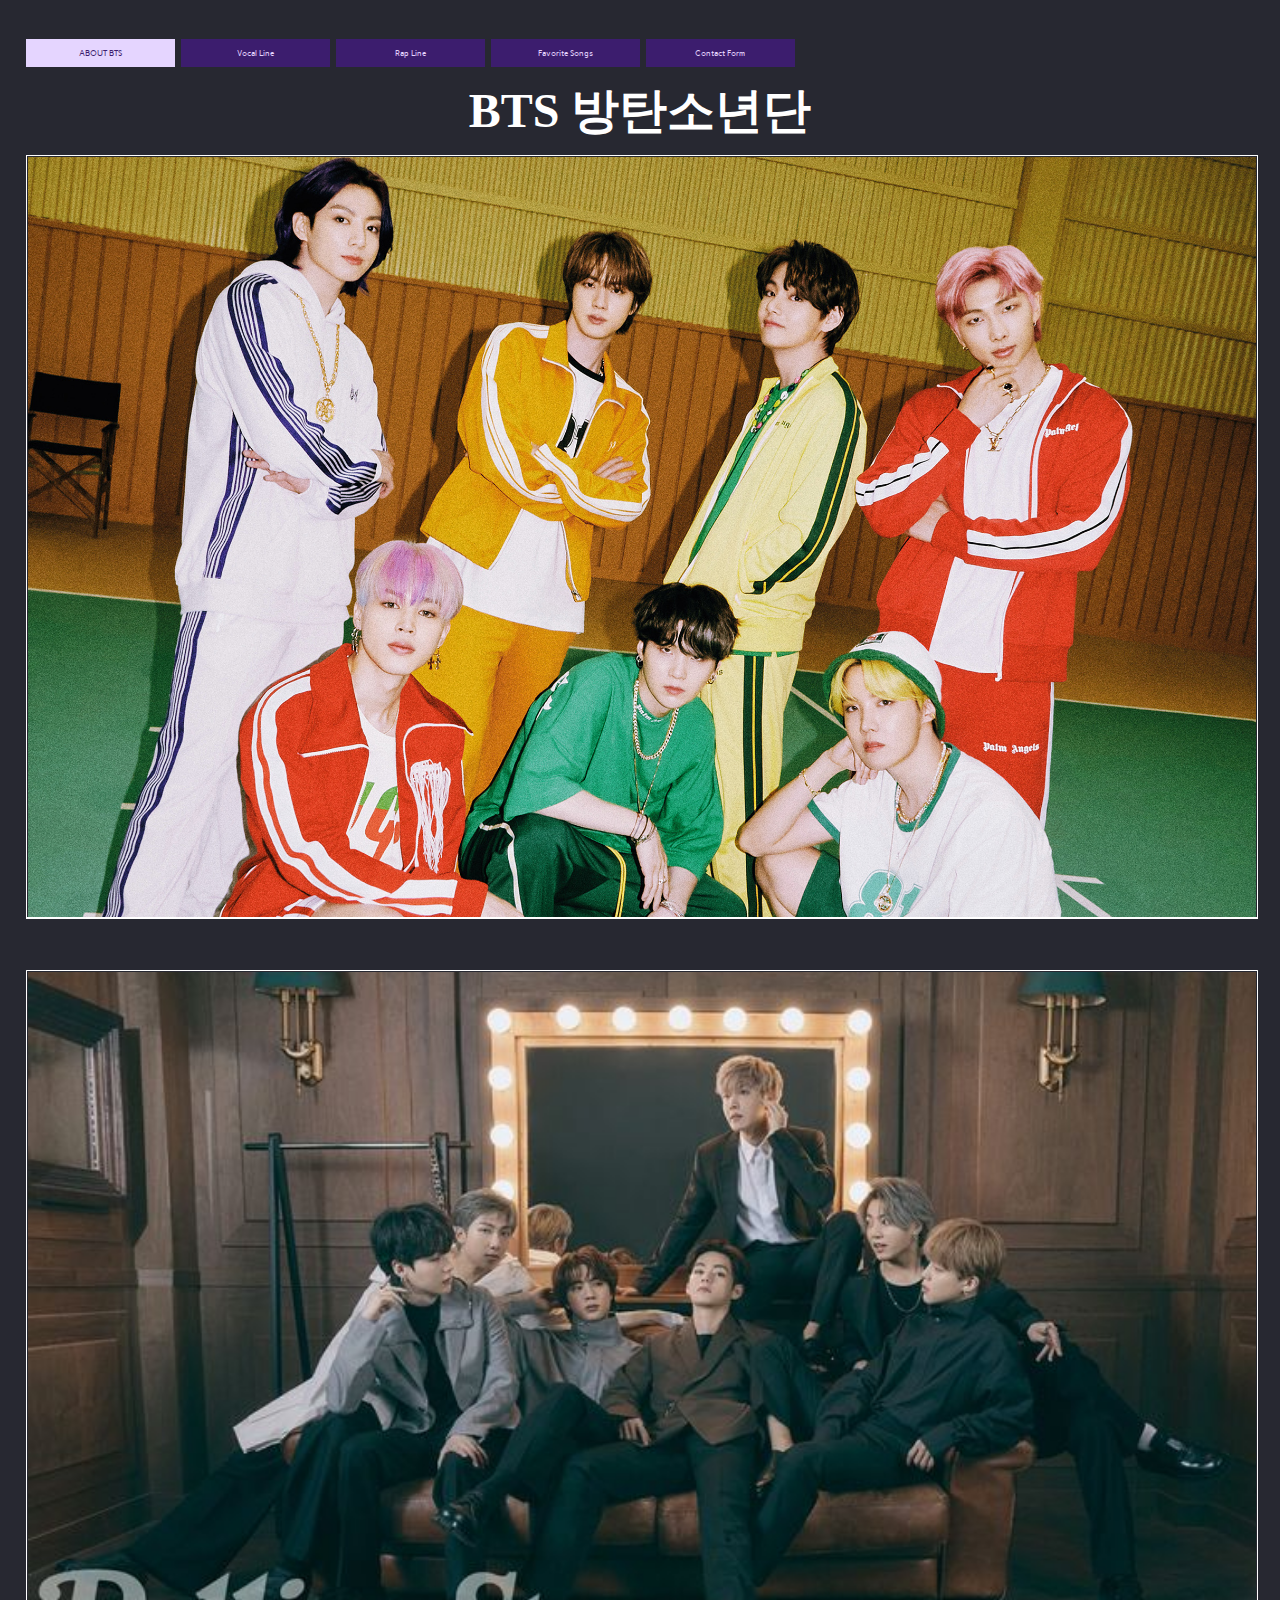
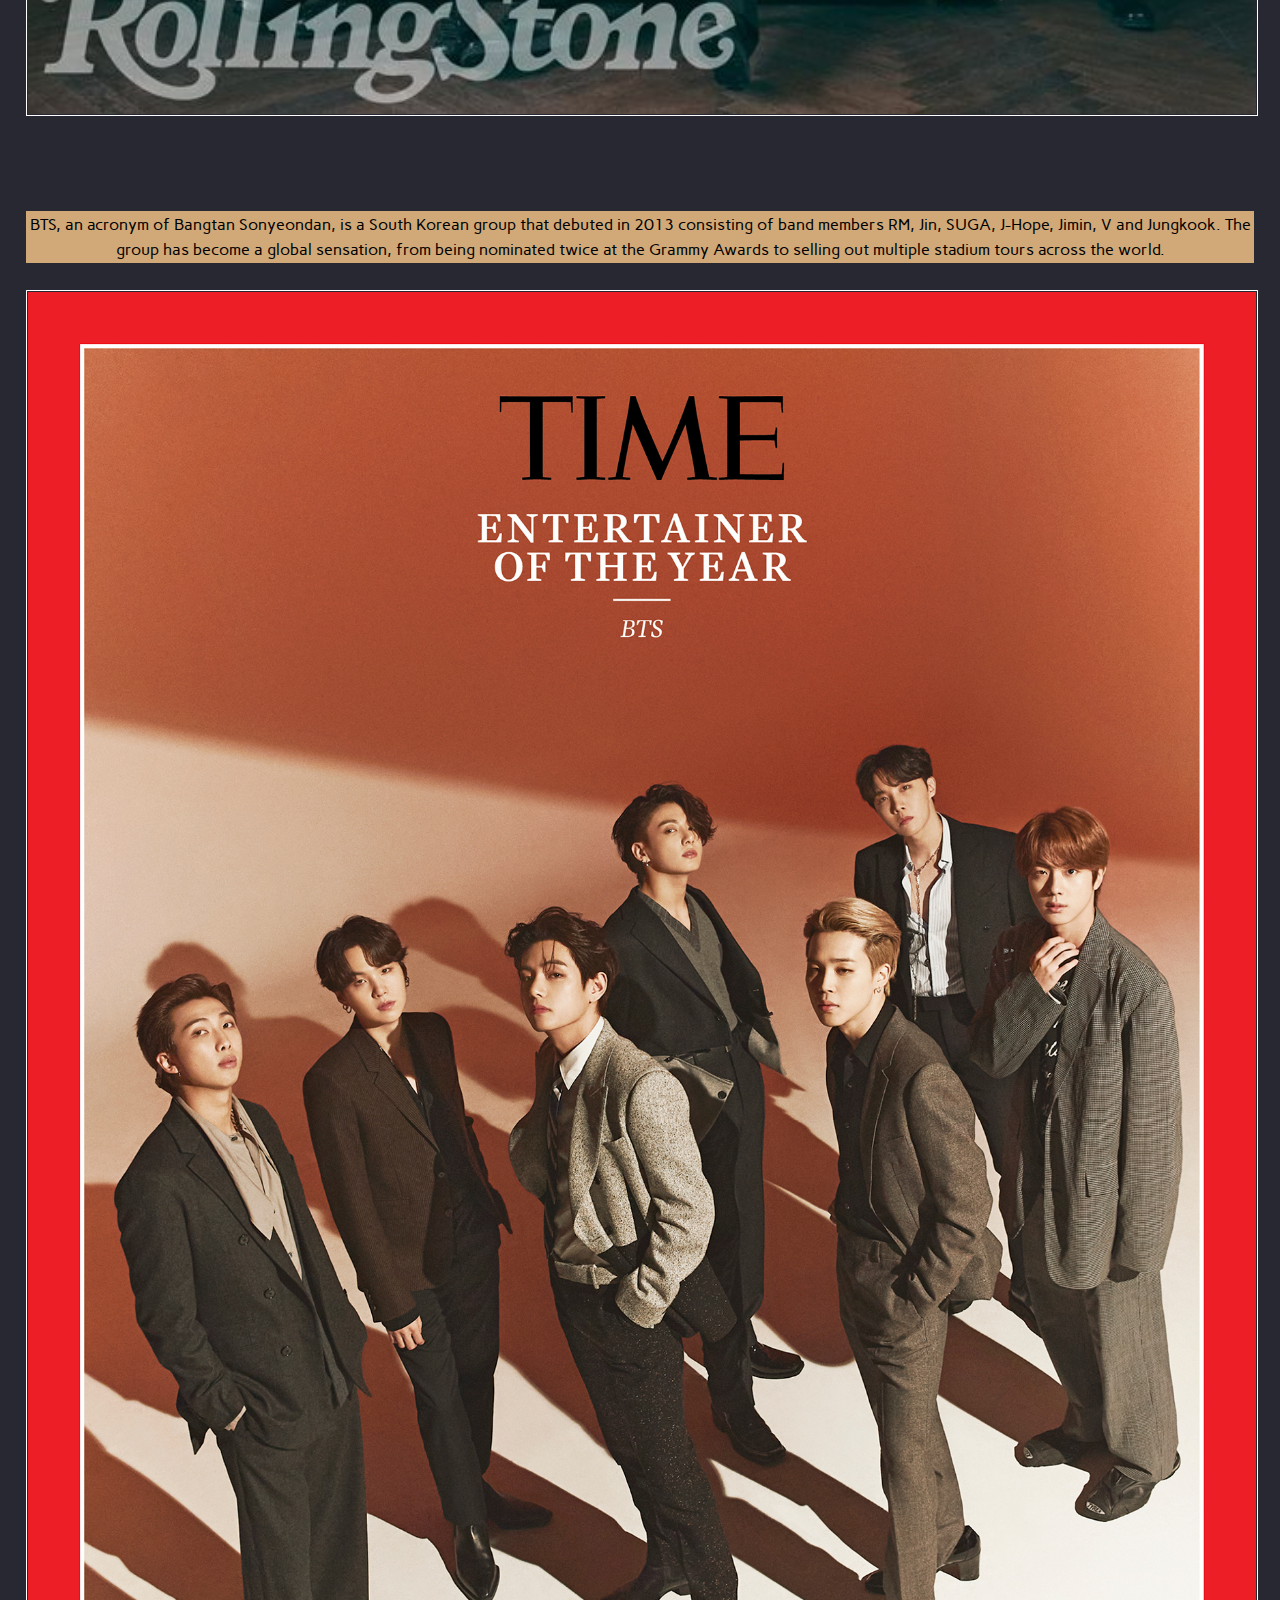
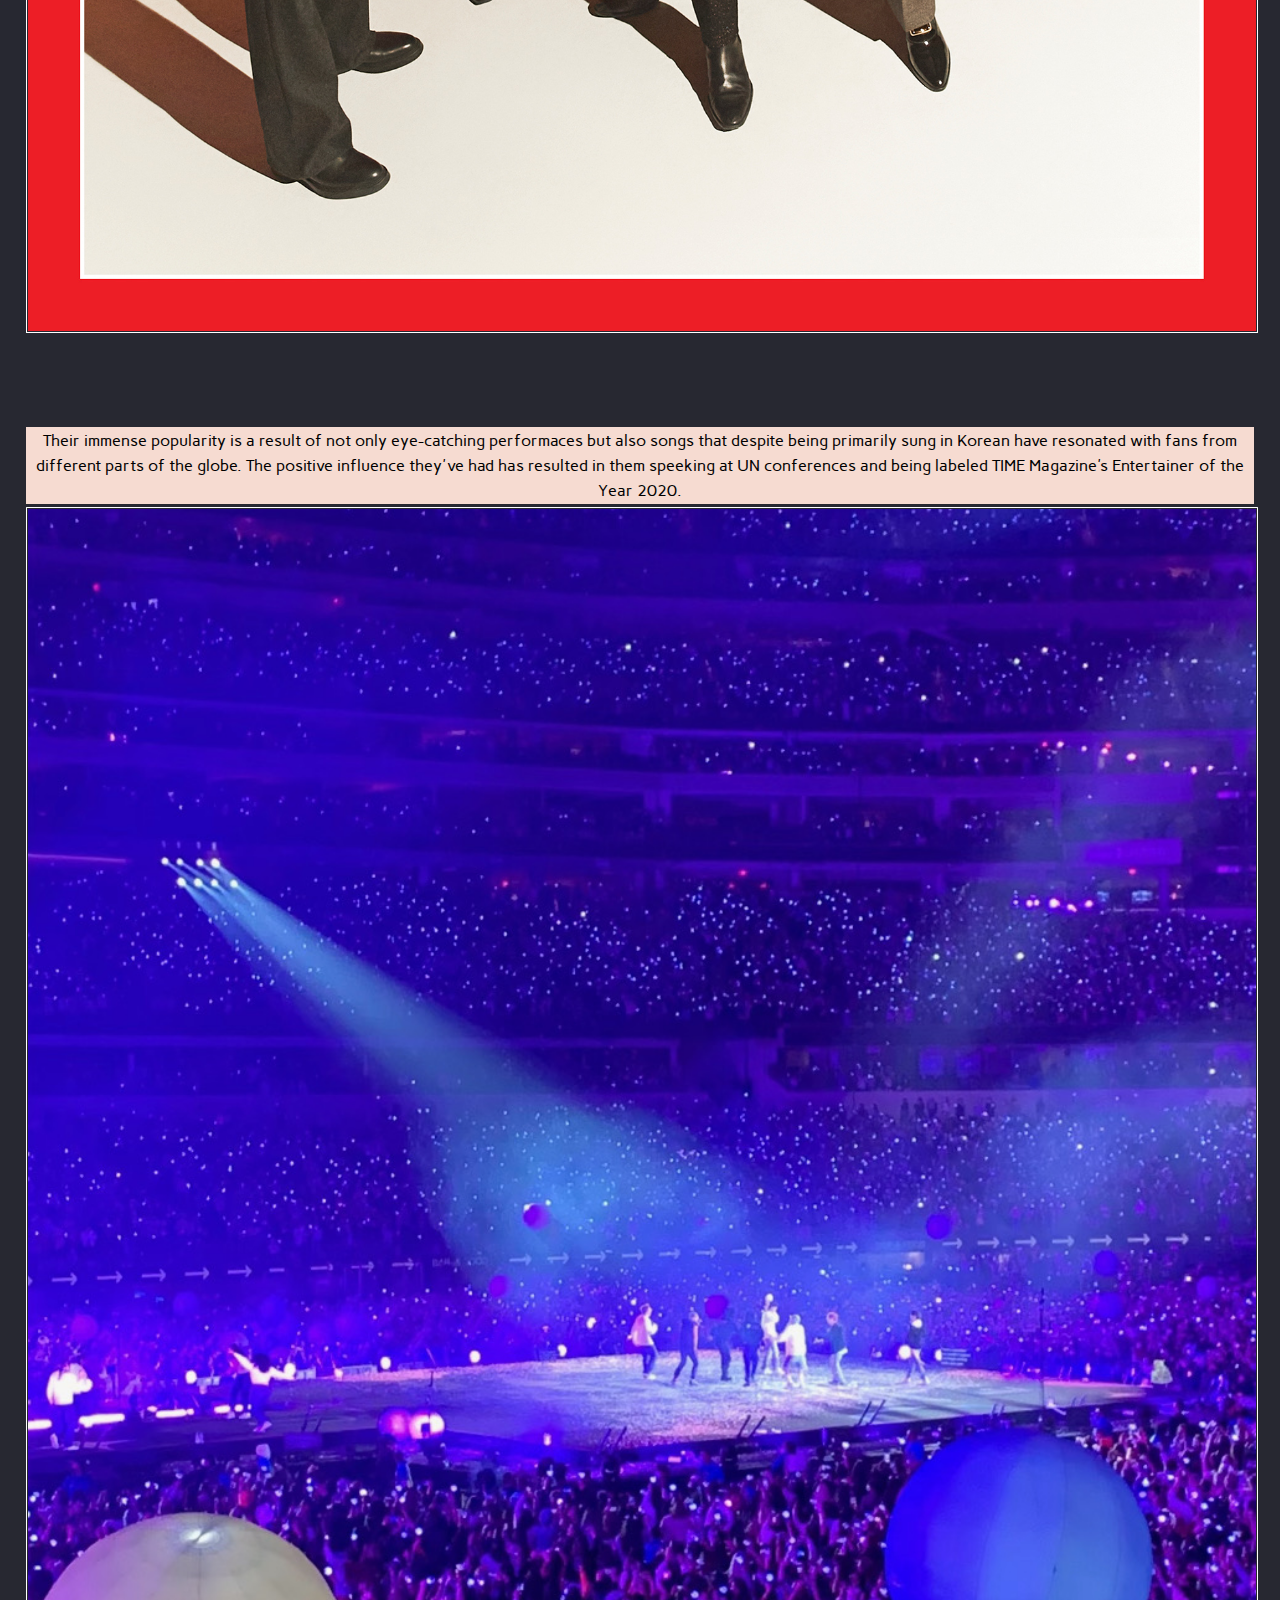
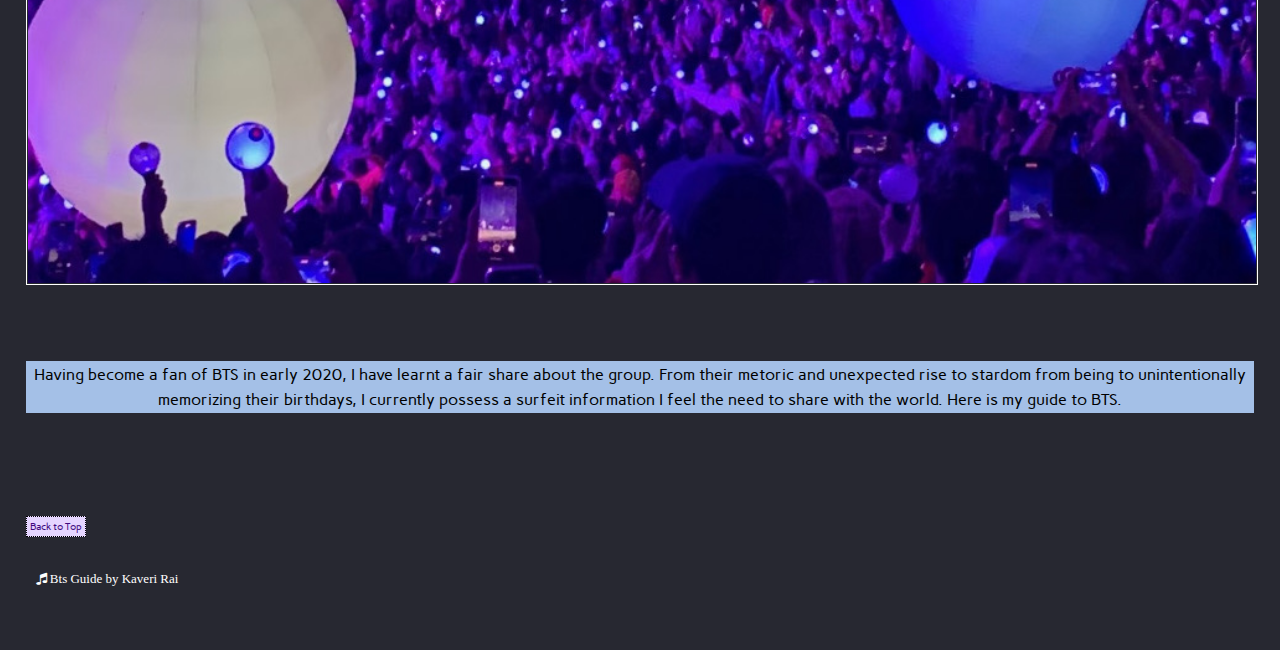
==== index.html @ 18d051c7 "Add files via upload" ====
<!DOCTYPE html>
<html lang="en">
<head>
    <meta charset="UTF-8">
    <meta http-equiv="X-UA-Compatible" content="IE=edge">
    <meta name="viewport" content="width=device-width, initial-scale=1.0">
    <link rel="icon" href="images/btsicon.png">
    <link rel="stylesheet" href="css/html5reset.css">
	<link rel="stylesheet" href="css/style.css"> 
    <link href="https://fonts.googleapis.com/css2?family=Cardo&family=Carme&family=Poppins&family=Space+Mono&display=swap" rel="stylesheet">   
    <title>Guide to BTS</title>
    <link rel="stylesheet" href="https://cdnjs.cloudflare.com/ajax/libs/font-awesome/4.7.0/css/font-awesome.min.css">
    <!-- Global site tag (gtag.js) - Google Analytics -->
    <script async src="https://www.googletagmanager.com/gtag/js?id=G-KV1KCQ25WP"></script>
    <script>
        window.dataLayer = window.dataLayer || [];
        function gtag(){dataLayer.push(arguments);}
        gtag('js', new Date());

        gtag('config', 'G-KV1KCQ25WP');
    </script>
</head>
<body id="indexcolor">
    <a class="skip" href="#landingimage2">Skip to Main Content</a>
    <header>
        <nav>
          <ul>
              <li class="active"><a href = "index.html">About BTS</a></li>
              <li ><a href = "vocalline.html">Vocal Line</a></li>
              <li><a href = "rapline.html">Rap Line</a></li>
              <li><a href = "songs.html">Favorite Songs</a></li>
              <li><a href = "form.html">Contact Form</a></li>
          </ul>
      </nav>
      <div class="intro">
        <h1 id="title">BTS 방탄소년단 </h1> 
      </div>
      </header>
  
      
      
      <main>
          <div class="landingpagebg">
              <div id="landing1">
                  <img src="images/bts_blkwhite.jpeg" alt="Black & White picture of BTS">
              </div>
              <div id="landing2">
                <img src ="images/bts_butter.jpeg" alt="BTS in the Butter Music Video">
              </div>
          </div>
         <div class = "container">
                <div id="landingimage2">
                    <img src = "images/rollingstone2.jpeg" alt="BTS on Rolling Stones' cover"/>
                </div> 
                <div id="para1" class="landingText text"> BTS, an acronym of Bangtan Sonyeondan, is a South Korean group that debuted in 2013 consisting of 
                    band members RM, Jin, SUGA, J-Hope, Jimin, V and Jungkook. 
                    The group has become a global sensation, from being nominated twice at the Grammy Awards 
                    to selling out multiple stadium tours across the world.
                </div>
                <div id="landingimage3">
                    <img src="images/timecover.jpeg" alt="BTS on TIME's Cover" />
                </div>
                <div id="para2" class="landingText text">
                    Their immense popularity is a result of not only eye-catching performaces but also songs that 
                    despite being primarily sung in Korean have resonated with fans 
                    from different parts of the globe. The positive influence they've had has resulted in them speeking at
                    UN conferences and being labeled TIME Magazine's Entertainer of the Year 2020.  
                </div>
                <div id="para3" class="landingText text">
                    Having become a fan of BTS in early 2020, I have learnt a fair share about the group. From their metoric and unexpected rise to stardom from being to 
                    unintentionally memorizing their birthdays, I currently possess a surfeit information I feel the need to share with the world. 
                    Here is my guide to BTS. 
                </div>
                <div id="landingimage4">
                    <img src="images/laconcert.jpeg" alt="BTS at SOFI stadium, LA" />
                </div>    
        </div>  
        <div id="btndiv">
            <a class="button" id="indexbtn" href ="index.html"> Back to Top </a>
        </div>
          
      </main>
      <footer>
        <p id="indexftr"> 
            <i class="fa fa-music"></i>
            Bts Guide by Kaveri Rai
        </p>
      </footer>
</body>
</html>
---- css/style.css ----
/*Add padding and margin to space out the page.
Make the font larger too.*/
html {
	scroll-behavior: smooth;
}
body{
	margin:1%;
	padding:1%;
	font-size:150%;
	overflow-x:hidden;
	/* background: black; */
	background-color: #9a90cf;
  position: relative;
	/* color: white; */
	color: black;
	font-family: 'Carme', sans-serif, Helvetica, sans-serif;

}

/*Make the h1 heading bigger with a bold font*/
h1{
	font-size: 2em; 
	font-weight: bold;
	font-family: "Playfair Display", "Didot", "Times New Roman", Times, serif;
}


.active{
	background-color: #e5d5ff;
    text-transform: uppercase;
	text-align: center;
	/* border: dashed #3c1d6e; */
}

.active a{
	text-decoration: none;
	color: #3c1d6e !important;
}

a.skip{
	background: white;
	padding: 6px;
	-webkit-transition: top 1s ease-out;
	transition: left 1s ease-out;
	z-index: 1;
	/* Requirement 3 code here*/
	position:absolute; 
	left: -500px; 
	font-size: 10px;
	/* CHECK */
  }
  a.skip:focus{
    position:absolute; 
    /* visibility: visible; */
    left: 0px;
    margin-top: 20px;
  }

/*Style the images*/
img{
    width: 100%;
	border: 0.5px solid rgb(255, 255, 255);
	padding: 1px;
	border-radius: 0.5px;
	/* margin-top: 2%; */
    /* margin-left: 40%; */
    /* align-items: center; */
}

/* img:nth-child(odd):hover{
	opacity: 0.5;
} */

img:nth-child(even){
	border-color: rgb(140, 165, 236);
	border: dashed rgb(140, 165, 236);
	padding: 0.1%;
}

/*Make the h2 heading match h1*/
h2{
	font-size: 2em; 
	font-weight: bold;
}

/*Improve the spacing for paragraphs AND headings*/
p, h1, h2 {
    padding: 10px;
}
p{
	font-family: 'Carme', sans-serif, Helvetica, sans-serif;
	font-size: 30px; 
	line-height: 50px;
}
/*Add borders around the main components and some
space too*/
header, nav, main, h1, footer{
	/* border: 2px solid grey; */
	margin: 10px 0;
}


/*Change the styling for all of the list 
items in the nav section*/
nav{
	display: flexbox;
}
nav li{
	/* background-color: #caaef8; */
	background-color: #3c1d6e;
	color: white;
	padding:10px;
	min-width:10.5%;
	/* border:1px solid black; */
	display: inline-block;
	text-align: center;
	flex-wrap: wrap;
	font-size: 8px;
	height: 5%;
}

nav ul li a{
	color: #e5d5ff !important;
	text-decoration: none;
}

/* image formatting */

/* index.html */
#indexcolor{
	background-color:rgb(39 40 49);
}
#title{
	text-align: center;
	color: white;
}
/* .landingpagebg{
	background-image: url("../images/bts_blkwhite.jpeg");
	animation: fadebackground 15s infinite;
	position: absolute;
	height: 9%;
	width: 98%;
	background-position: center;
	background-repeat: repeat;
	background-size:  contain;
	display: block;
} */
.landingpagebg{
	display: grid;
	grid-template-columns: 1fr 1fr;
}
@keyframes fadebackground {
	from {background-image: url("../images/bts_blkwhite.jpeg");}
	to {background-image: url("../images/bts_butter.jpeg");}
  }
.container{
	display: grid;
	grid-template-columns: 2fr 2fr;
	/* row-gap: 170px; */
	row-gap: 315px;
	column-gap: 05px;
	margin-top: -55%;
}

section{
	position: relative;
}
#landing1 {
	grid-column: 1/3;
	grid-row: 1/2
}
#landing2 {
	grid-column: 1/3;
	grid-row: 1/2
}
#landing2 img{
	animation-name: fade;
	animation-timing-function: ease-in-out;
	animation-iteration-count: infinite;
	animation-duration: 10s;
	animation-direction: alternate;
	/* grid-column: 1/3; */
	grid-row: 1/2
}
@keyframes fade {
	0% {
		opacity: 1;
	}
	25% {
		opacity: 1;
	}
	75% {
		opacity: 0;
	}
	100% {
		opacity: 0;
	}
}
/* #landing{
	width: 100%;
	height: auto; 
	grid-column: 1/3;
	grid-row: 1/2;
} */
/* set columns */
.landingText {
	/* font-size: 18px; */
	font-size: 10px;
	/* grid-column: 2/3; */
	line-height: 25px;
	display: flex;
	text-align: center;
}
#landingimage2, #landingimage3, #landingimage4{
	grid-column: 1/3;
}

#para1, #para2, #para3{
	grid-column: 1/3;
	/* box-shadow: inset 0 -25px 50px -35px rgba(0, 0, 0, 1); */
}
#para1{
	background: #d1a979;
    padding: 1px;
	margin-bottom: -534px
}
#para2{
	background: #f6dbd1;
    padding: 1px;
	margin-bottom: -860px
}
#para3{
	background: #a4c0e7;
    padding: 1px;
	margin-bottom: -700px
}
.text{
	align-self: center;
    justify-content: center;
    max-height: 41vh;
    overflow: scroll;
	/* margin-top: -40px; */
}
/* set rows */

#para1,#landingimage2{
	grid-row: 2/3;
}
#para2,#landingimage3{
	grid-row: 3/4;
}
#para3, #landingimage4{
	grid-row: 4/5;
}
#para3.landingText.text{
	margin-top: -20px;
}
.button{
	font-size: 10px;
    background-color: #e5d5ff;
    text-decoration: wavy;
    border: 1px dotted black;
    padding: 3px;
	color: #40097e;
	font-family: 'Carme', sans-serif, Helvetica, sans-serif;
}
#indexftr{
	color: #fff;
}
/* vocal line */
#vocalcolor{
	background-color: #a9c1b2;
}
#vocalcover{
  background-image: url("../images/vocallinedynamite.jpeg");
  background-color:  #a9c1b2;

  /* Set a specific height */
  min-height: 540px;

  /* Create the parallax scrolling effect */
  background-attachment: fixed;
  background-position: center;
  background-repeat: repeat;
  /* background-size:  contain; */

  /* without parallax */
  background-size:  contain;
}
#vocalintro{
	text-align: center;
	line-height: 38px;
	font-size: 19px;
	margin-bottom: 30px;
	padding-top: 2%;
	padding-right: 2%;
	padding-left: 2%;
	background-color:  #a9c1b2;
}

#vocal{
	width: 30%;
	height: auto;
	margin-left: 20%;
}
#young {
	width: 23%;
	height: auto;
}
#runimg{
	width: 53%;
	height: auto;
	margin-left: 20%;
}
#vocaltext{
	display: grid;
	grid-template-columns: 1fr 1fr;
	row-gap: 15px;
	column-gap: 15px;
	padding-top: 2%;
}
#vocaltext p{
	/* margin-left: 20%;
	margin-right: 27%; */
	text-align: center;
	line-height: 38px;
	font-size: 19px;
	grid-column: 1/3;

}
#jin, #jimin, #tae, #jk, #rm, #suga, #jh{
	display: grid;
	grid-template-columns: 1fr 1fr 1fr;
}
.name{
	grid-column: 1/4;
	grid-row: 1/2;
}
#singers, #rappers{
	margin-top: 7%;
}
#jin1 , #jm1, #v1, #jk1, #rm1, #sg1, #jh1{
	height: auto;
	grid-column: 1/4;
	grid-row: 2/3;
}
#jin2, #jm2, #v2, #jk2, #rm2, #jh2{
	height: auto;
	grid-column: 1/3;
	grid-row: 4/5;
}
#jm2, #jk2, #sg2{
	grid-column: 2/4;
}

/* Rap Line */
#rapcolor{
	background-color: black;
	color: white;
}
#rapcover{
	background-image: url("../images/rap_line.jpeg");
	background-color:  black;
  
	/* Set a specific height */
	min-height: 540px;
  
	/* Create the parallax scrolling effect */
	background-attachment: fixed;
	background-position: center;
	background-repeat: repeat;
	background-size:  contain;
}
#rapintro{
	text-align: center;
	line-height: 38px;
	font-size: 19px;
	margin-bottom: 30px;
	/* padding-top: 2%; */
	padding-right: 2%;
	padding-left: 2%;
	background-color:  black;
}
#raptext{
	display: flex;
	flex-wrap: wrap;
}
.fleximgs{
	width: 50%;
}
#raptext p{
	/* margin-left: 20%;
	margin-right: 27%; */
	text-align: center;
	line-height: 38px;
	font-size: 19px;
	grid-column: 1/3;

}
#rapimg{
	width: 30%;
	height: auto;
	margin-left: 33%;
}
#young2{
	margin-left: 8%;
	width: 40%;
	height: auto;
}
#runrap{
	margin-left: 2%;
	width: 31.5%;
	height: auto;
}
/* #blackswan, #home, #ftmr, #pp, #bfly{
	width: 70%;
	height: auto;
} */
#jin, #tae, #rm, #jh{
	margin-top: 1%;
	float: left;
}
.jintext{
	line-height: 30px;
	font-size: 12px;
	/* border: 3px solid rgb(255, 255, 255); */
	grid-column: 2/4;
	grid-row: 3/4;
	padding: 3px;
	/* margin-top: -160px;
	background-color: white;
	opacity: 86%; */
}
.jintext2{
	line-height: 30px;
	font-size: 12px;
	/* border: 3px solid rgb(255, 255, 255); */
	grid-column: 2/4;
	grid-row: 5/6;
	padding: 3px;
}
.jmtext{
	line-height: 30px;
	font-size: 12px;
	/* border: 3px solid rgb(255, 255, 255); */
	grid-column: 1/3;
	grid-row: 3/4;
	padding: 3px;
}
.jmtext2{
	line-height: 30px;
	font-size: 12px;
	/* border: 3px solid rgb(255, 255, 255); */
	grid-column: 1/3;
	grid-row: 5/6;
	padding: 3px;
}
#jinformat{
	margin-top: -80px;
    background: #d0d0d0;
    opacity: 91%;
}
#jinformat2{
	margin-top: -40px;
    background: #afafcf;
    opacity: 91%;
}
#jmformat{
	margin-top: -80px;
    background: #c9a399;
    opacity: 91%;
}
#jmformat2{
	margin-top: -40px;
    background: #f9efcc;
    opacity: 91%;
}
#vformat{
	margin-top: -80px;
    background: #d1c4ab;
    opacity: 91%;
}
#vformat2{
	margin-top: -40px;
    background: #e5c0b8;
    opacity: 91%;
}
#jkformat{
	margin-top: -80px;
    background: #6591b5;
    opacity: 91%;
}
#jkformat2{
	margin-top: -40px;
    background: #aaadb6;
    opacity: 91%;
}
#rmformat{
	margin-top: -130px;
    background: #7e5050;
    opacity: 91%
}
#rmformat2{
	margin-top: -40px;
    background: #787d6c;
    opacity: 91%;
}
#sugaformat{
	margin-top: -80px;
    background: #4e6082;
    opacity: 91%;
}
#sugaformat2{
	margin-top: -60px;
    background: #ca8f8c;
    opacity: 91%;
}
#jhopeformat{
	margin-top: -80px;
    background: #3b9f88;
    opacity: 91%
}
#jhopeformat2{
	margin-top: -45px;
    background: #f45d96;
    opacity: 91%;
}
#jimin, #jk, #suga{
	margin-top: 5%;
	float: right;
}
.name{
	margin-bottom: 40px;
	text-align: center;
}
#nameJH{
	margin-bottom: 108px;
	text-align: center;
}

/* Songs list  */
#songscolor{
	/* background-color: #b9c6e9; */
	background-color: #262330;
	/* color: #462f2f; */
	color: #c59090;
}
#listtext p{
	font-size: 19px;
	line-height: 30px;
	text-align: center;
}
#songslist{
	/* align-items: center;
	margin-left: 30%; */
	margin-top: 15%; 
	display: grid;
	grid-template-columns: repeat(6, 1fr);
	column-gap: 10px;
	row-gap: 60px;
	color: #cac0d9;
	font-family: Georgia, 'Times New Roman', Times, serif;
}
#blackswan{
	grid-column: 1/7;
	grid-row: 1/3;
	position: relative;
}
#home{
	grid-column: 2/7;
	grid-row: 3/6;
	position: relative;
}

#ftmr{
	grid-column: 1/7;
	grid-row: 6/9;
	position: relative;
}
#pp{
	grid-column: 2/7;
	grid-row: 9/13;
	position: relative;
}
#bfly{
	grid-column: 1/6;
	grid-row: 13/17;
	position: relative;
}
#songslist p{
	text-align: center;
	margin-right: 30%;
}
.songtxt{
	position: absolute;
	top: 50%;
	left: 50%;
	transform: translate(-50%,-50%);
	font-size: 12px;
	visibility: hidden;
}
.songcontainer:hover .songtxt{
	visibility: visible;
	opacity: 1;
}

.songcontainer:hover img{
	opacity: 0.2;
}
footer p{
	font-family: "Trebuchet MS";
	font-size: 13px !important; 
	margin-top: 37% !important;
}

/*Added this so the links stay the same color*/
a:visited{color:#40097e}

/* Contact Page */
.contactpageheading{
	text-align: center;
	padding: 5%;
}

.contacttext{
	color: #2e2c2c;
	padding: 2%;
}

#smallertext{
	font-size: 18px;
}

@media screen and (prefers-reduced-motion: reduce){
	/*Turn off scroll*/
	html{
	  scroll-behavior: auto; /* Removes scroll animation */
	}
  
	/*Turn off transition*/
	a.skip {
	  -webkit-transition: initial; /* sets to default setting */
	  transition: initial; /* sets to default setting */
	}
  
	/*Turn off parallax*/
	#vocalcover, #rapcover{
	  background-attachment: initial;
	}

	.landingpagebg{
		animation: none !important;
	}
  }

  @media screen and (min-width: 650px){
	.container{
		margin-top: -10%;
		row-gap:170px;
	}
	#para1{
		margin-bottom: -80%;
	}
	#para2{
		margin-bottom: -155%;
	}
	#para3{
		margin-bottom: -130%;
	}
	.landingText {
		padding-right: 10px;
		padding-left: 10px;
		font-size: 16px;
	}
	#btndiv{
		margin-top: 18%;
	}
	footer p{
		margin-top: 0% !important;
	}
	.name{
		grid-column: 1/5;
	}
	#jin, #jimin, #tae, #jk, #rm, #suga, #jh{
		display: grid;
		grid-template-columns: 2fr 1fr 1fr 2fr;
	}
	#jin1 , #jm2, #v1, #jk2, #rm1, #sg2, #jh1{
		grid-column: 1/3;
	}
	#jin2, #jm1, #v2, #jk1, #rm2, #sg1, #jh2{
		grid-column: 3/5;
	}
	.jintext, .jmtext2{
		grid-column: 3/5;
	}
	.jintext2, .jmtext{
		grid-column: 1/3;
	}
	#jinformat, #jinformat2, #jmformat, #jmformat2, #vformat, #vformat2, #jkformat, #jkformat2{
		margin-top: -85%;
	}
  }
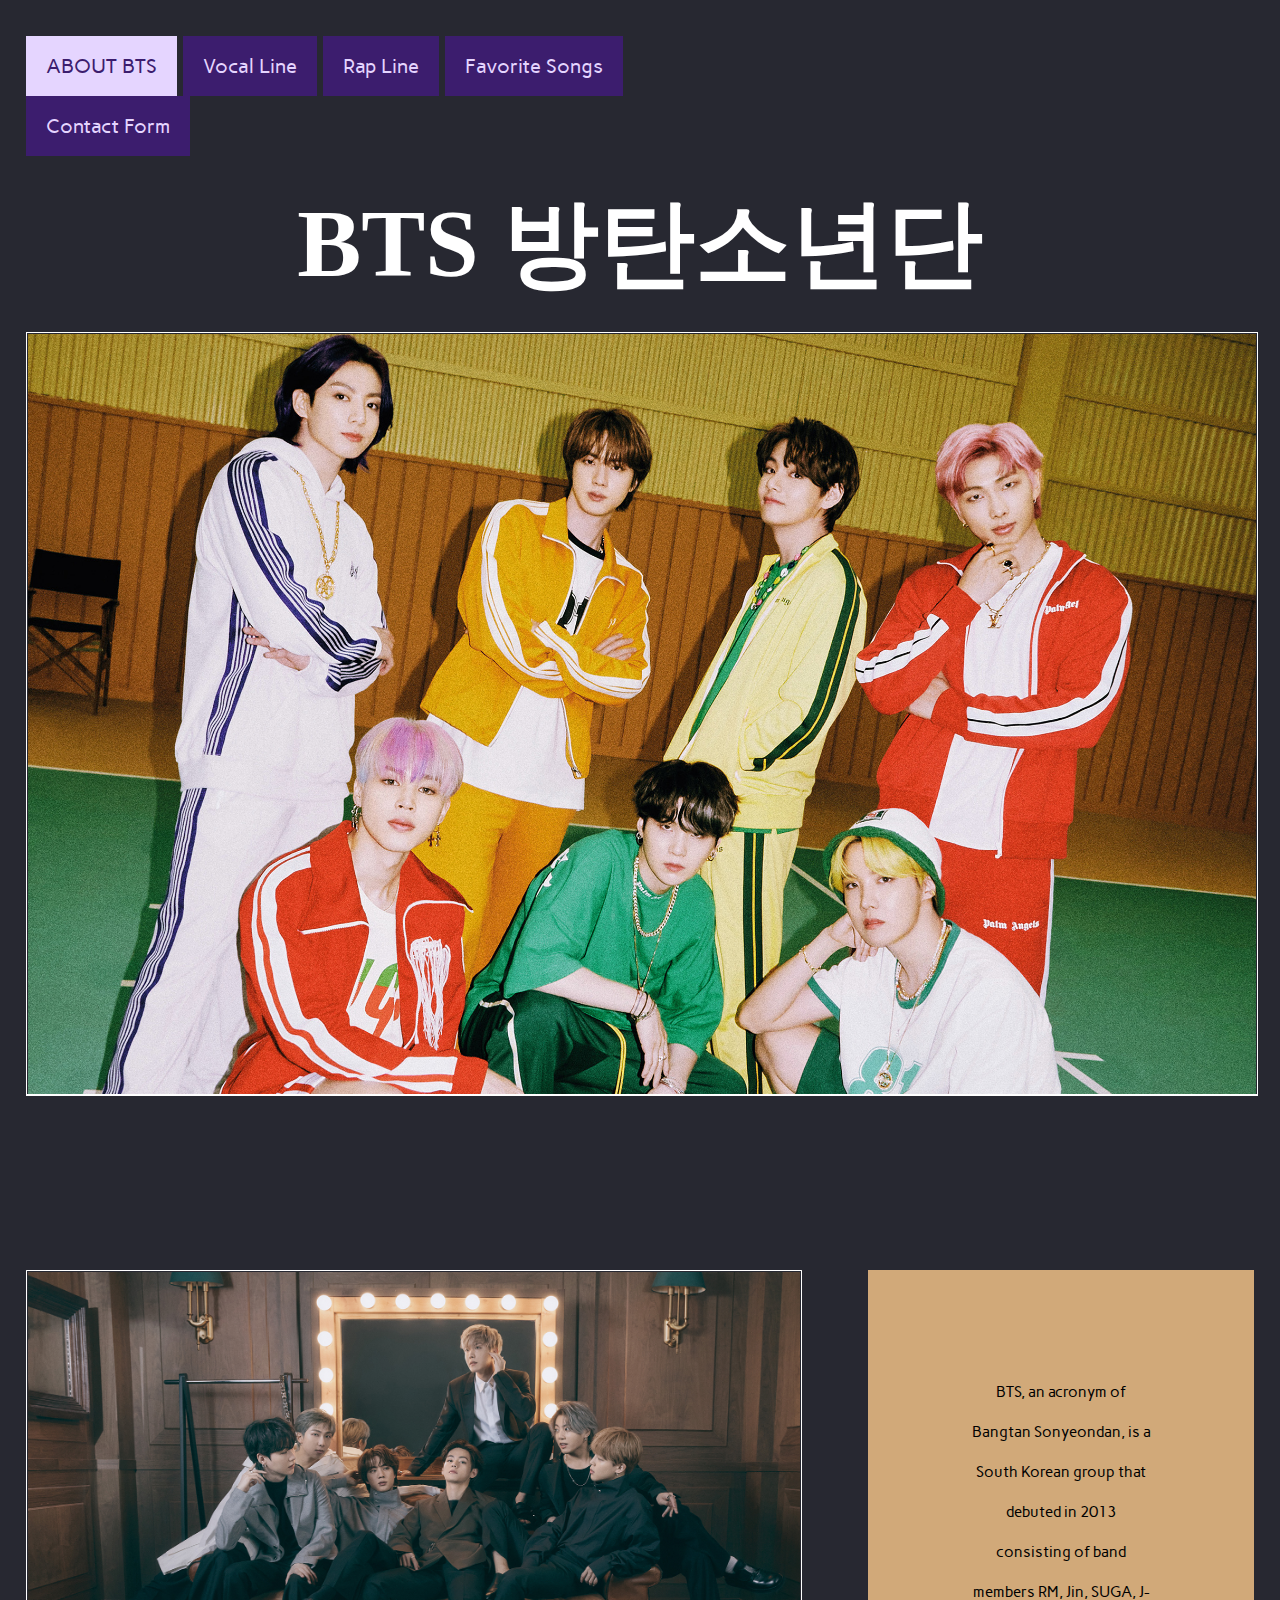
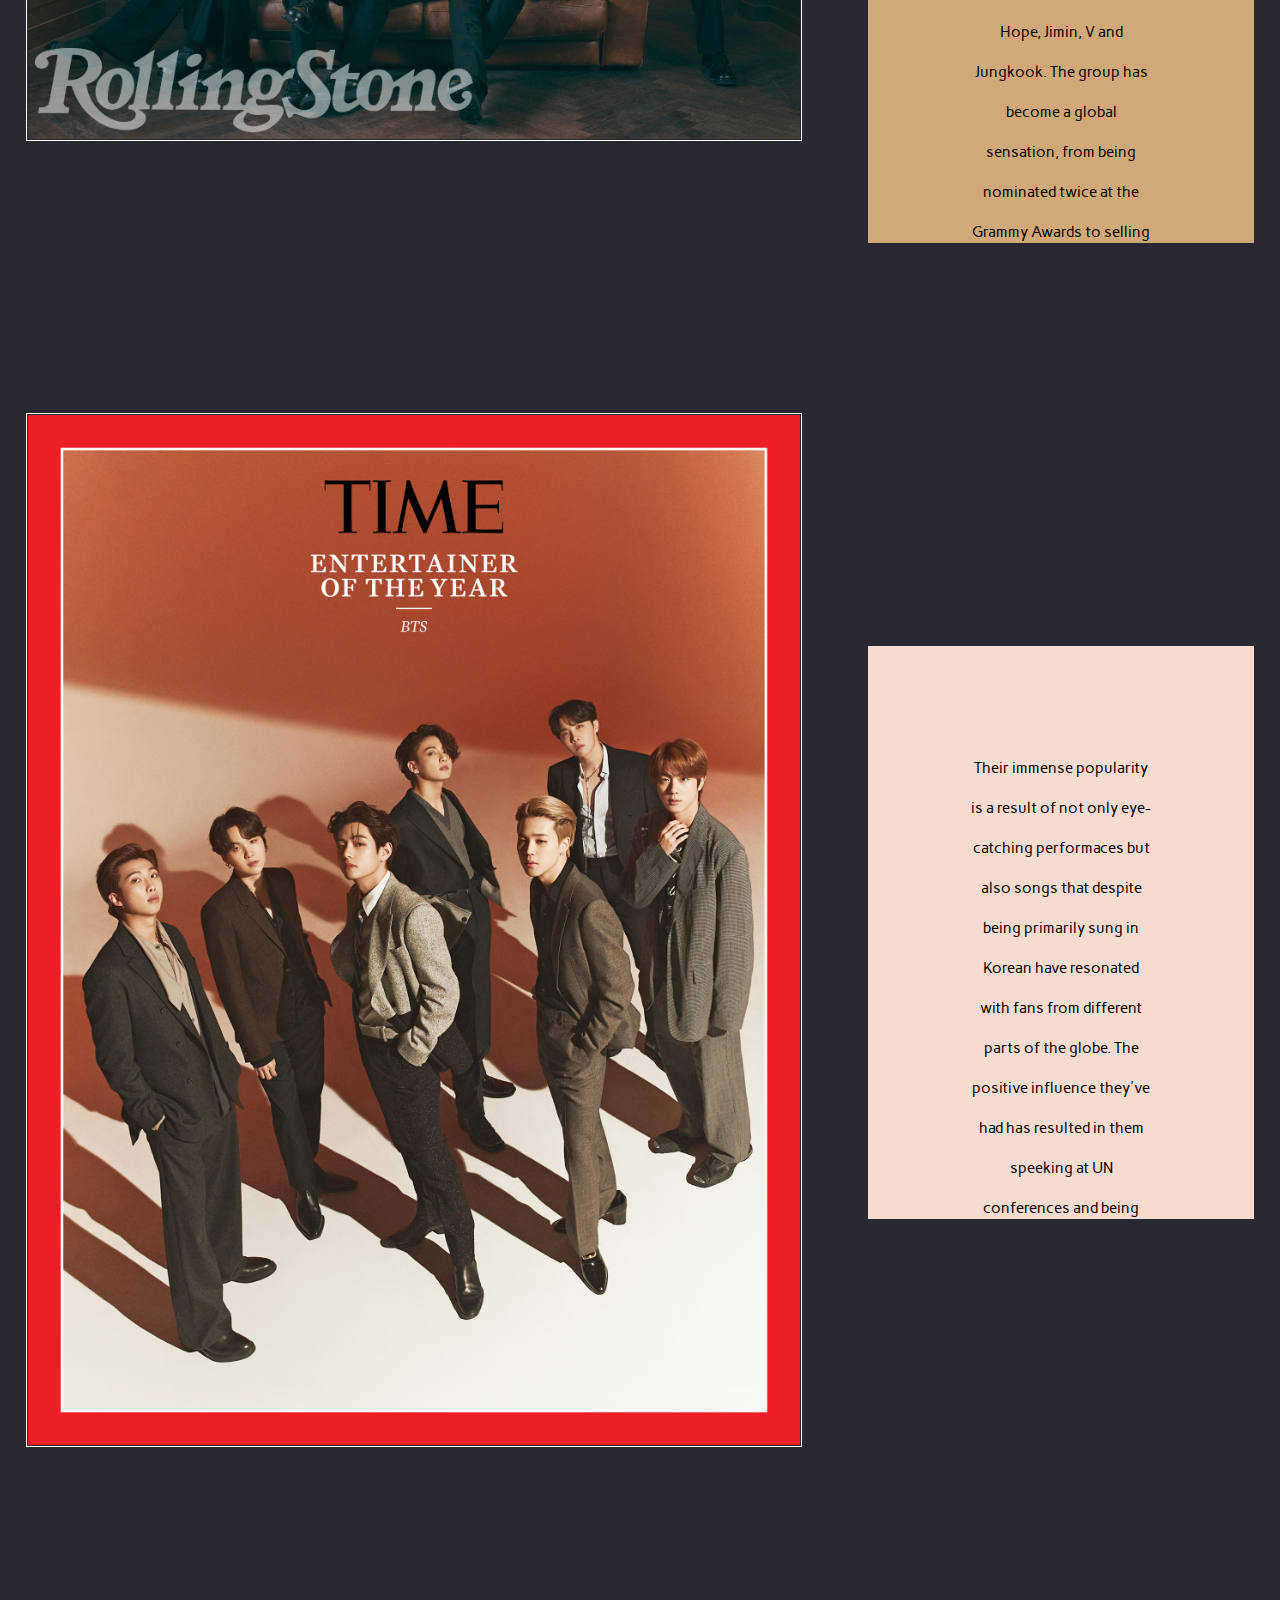
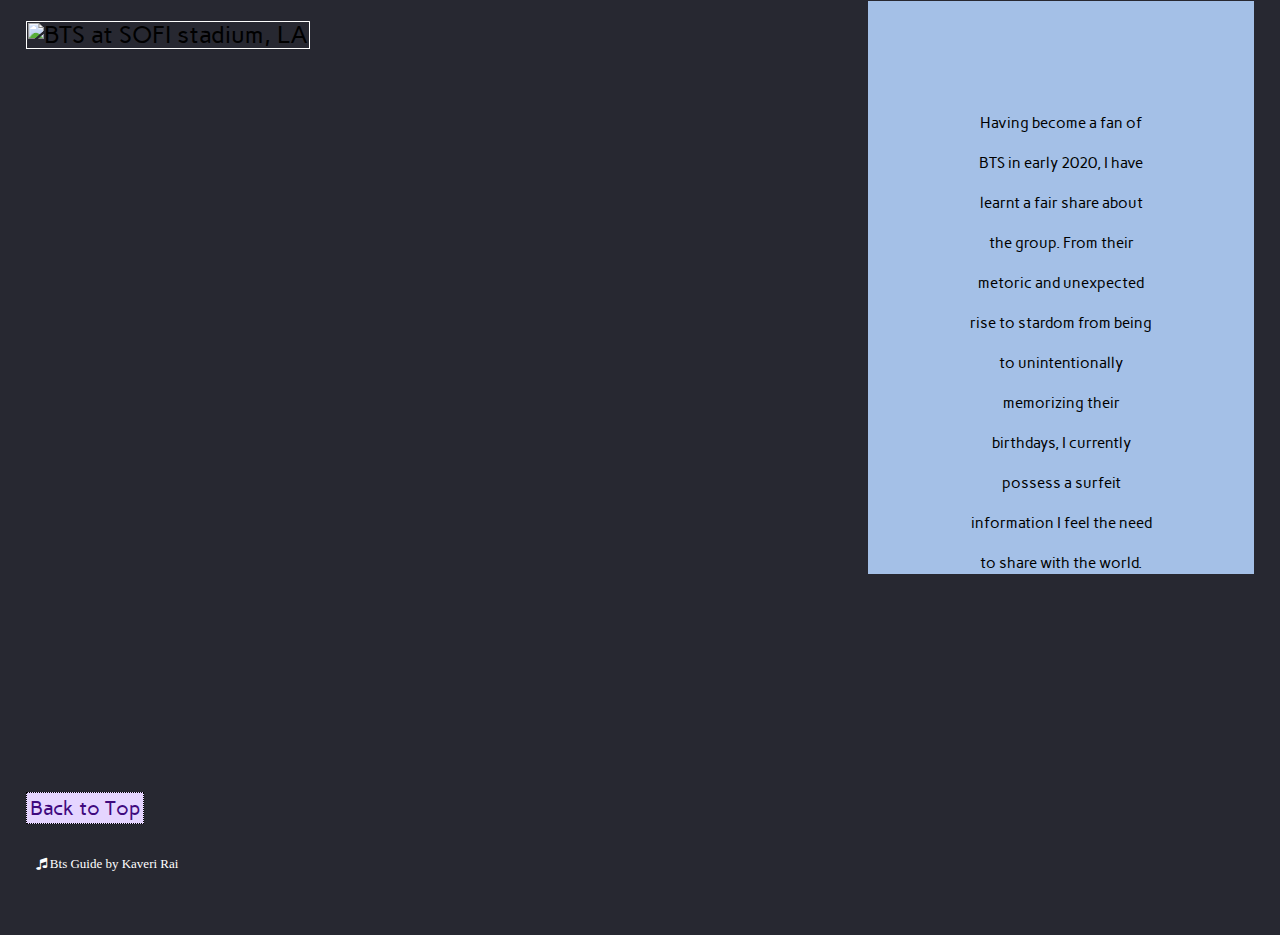
==== commit 395b7456: "Add files via upload" ====
--- a/index.html
+++ b/index.html
@@ -25,11 +25,11 @@
     <header>
         <nav>
           <ul>
-              <li class="active"><a href = "index.html">About BTS</a></li>
-              <li ><a href = "vocalline.html">Vocal Line</a></li>
-              <li><a href = "rapline.html">Rap Line</a></li>
-              <li><a href = "songs.html">Favorite Songs</a></li>
-              <li><a href = "form.html">Contact Form</a></li>
+              <li class="active" id="link1"><a href = "index.html">About BTS</a></li>
+              <li id="link2"><a href = "vocalline.html">Vocal Line</a></li>
+              <li id="link3"><a href = "rapline.html">Rap Line</a></li>
+              <li id="link4"><a href = "songs.html">Favorite Songs</a></li>
+              <li id="link5"><a href = "form.html">Contact Form</a></li>
           </ul>
       </nav>
       <div class="intro">
@@ -50,7 +50,7 @@
           </div>
          <div class = "container">
                 <div id="landingimage2">
-                    <img src = "images/rollingstone2.jpeg" alt="BTS on Rolling Stones' cover"/>
+                    <img src = "images/rollingstonebts.jpeg" alt="BTS on Rolling Stones' cover"/>
                 </div> 
                 <div id="para1" class="landingText text"> BTS, an acronym of Bangtan Sonyeondan, is a South Korean group that debuted in 2013 consisting of 
                     band members RM, Jin, SUGA, J-Hope, Jimin, V and Jungkook. 
@@ -72,7 +72,7 @@
                     Here is my guide to BTS. 
                 </div>
                 <div id="landingimage4">
-                    <img src="images/laconcert.jpeg" alt="BTS at SOFI stadium, LA" />
+                    <img src="images/myuniverse.gif" alt="BTS at SOFI stadium, LA" />
                 </div>    
         </div>  
         <div id="btndiv">
--- a/css/style.css
+++ b/css/style.css
@@ -103,7 +103,10 @@
 /*Change the styling for all of the list 
 items in the nav section*/
 nav{
-	display: flexbox;
+	width: 40%;
+	/* display: grid; */
+	/* grid-template-rows: 1fr 1fr 1fr;
+	grid-template-columns: auto auto auto auto auto; */
 }
 nav li{
 	/* background-color: #caaef8; */
@@ -112,11 +115,26 @@
 	padding:10px;
 	min-width:10.5%;
 	/* border:1px solid black; */
-	display: inline-block;
-	text-align: center;
-	flex-wrap: wrap;
+	/* display: inline-block; */
+	text-align: center;
 	font-size: 8px;
 	height: 5%;
+}
+
+#link1,#link2{
+	grid-row: 1/2;
+}
+#link3,#link4{
+	grid-row: 2/3;
+}
+#link5{
+	grid-row: 3/4
+}
+#link1,#link3,#link5{
+	grid-column: 1/2;
+}
+#link2,#link4{
+	grid-column: 2/3;
 }
 
 nav ul li a{
@@ -344,7 +362,7 @@
 	grid-column: 1/4;
 	grid-row: 2/3;
 }
-#jin2, #jm2, #v2, #jk2, #rm2, #jh2{
+#jin2, #jm2, #v2, #jk2, #rm2, #jh2,#sg2{
 	height: auto;
 	grid-column: 1/3;
 	grid-row: 4/5;
@@ -631,6 +649,53 @@
 	font-size: 18px;
 }
 
+.flip-card {
+	display: flex;
+	background-color: transparent;
+	width: 300px;
+	height: 200px;
+	border: 1px solid #f1f1f1;
+	perspective: 1000px; /* Remove this if you don't want the 3D effect */
+  }
+  
+  /* This container is needed to position the front and back side */
+  .flip-card-inner {
+	position: relative;
+	width: 100%;
+	height: 100%;
+	text-align: center;
+	transition: transform 0.8s;
+	transform-style: preserve-3d;
+  }
+  
+  /* Do an horizontal flip when you move the mouse over the flip box container */
+  .flip-card:hover .flip-card-inner {
+	transform: rotateY(180deg);
+  }
+  
+  /* Position the front and back side */
+  .flip-card-front, .flip-card-back {
+	  justify-content: center;
+	position: absolute;
+	width: 100%;
+	height: 100%;
+	-webkit-backface-visibility: hidden; /* Safari */
+	backface-visibility: hidden;
+  }
+  
+  /* Style the front side (fallback if image is missing) */
+  .flip-card-front {
+	background-color: #bbb;
+	color: black;
+  }
+  
+  /* Style the back side */
+  .flip-card-back {
+	background-color: rgb(181, 202, 223);
+	color: white;
+	transform: rotateY(180deg);
+  }
+
 @media screen and (prefers-reduced-motion: reduce){
 	/*Turn off scroll*/
 	html{
@@ -697,7 +762,77 @@
 	.jintext2, .jmtext{
 		grid-column: 1/3;
 	}
-	#jinformat, #jinformat2, #jmformat, #jmformat2, #vformat, #vformat2, #jkformat, #jkformat2{
+	#jinformat, #jinformat2, #jmformat, #jmformat2, #vformat, #vformat2, #jkformat, #jkformat2, #rmformat, #rmformat2, #sugaformat, #sugaformat2, #jhopeformat, #jhopeformat2 {
 		margin-top: -85%;
 	}
+	.fleximgs{
+		width: 33%;
+	}
+	.songtxt{
+		font-size: 16px;
+		line-height: 35px;
+	}
+
+	nav li{
+		display: inline-block;
+	}
+
+	ul{
+		width: 53%;
+	}
+  }
+
+  @media screen and (min-width: 1200px){
+
+	nav{
+		width: 0% !important;
+		display: inline;
+	}
+	nav li{
+		font-size: 20px;
+		padding: 20px;
+	}
+	
+
+	h1{
+		font-size: 4em;
+		padding: 30px;
+	}
+	
+	.container{
+		margin-top: 0%;
+		row-gap: 170px;
+		column-gap: 70px;
+		grid-template-columns: 2fr 1fr;
+	}
+
+	#landingimage2, #landingimage3, #landingimage4{
+		grid-column: 1/2;
+	}
+	#para1,#para2,#para3{
+		grid-column: 2/3;
+		padding: 102px;
+		margin-bottom: 0px;
+	}
+	
+	.landingText{
+		font-size: 15px;
+		line-height: 40px;
+	}
+
+	.button{
+		font-size: 20px;
+	}
+
+	#jin1 , #jm2, #v1, #jk2, #rm1, #sg2, #jh1{
+		grid-column: 1/4;
+	}
+	#jin2, #jm1, #v2, #jk1, #rm2, #sg1, #jh2{
+		grid-column: 2/5;
+	}
+	.jintext, .jmtext2, .jintext2, .jmtext{
+		padding: 70px;
+		line-height: 45px;
+		font-size: 20px;
+	}
   }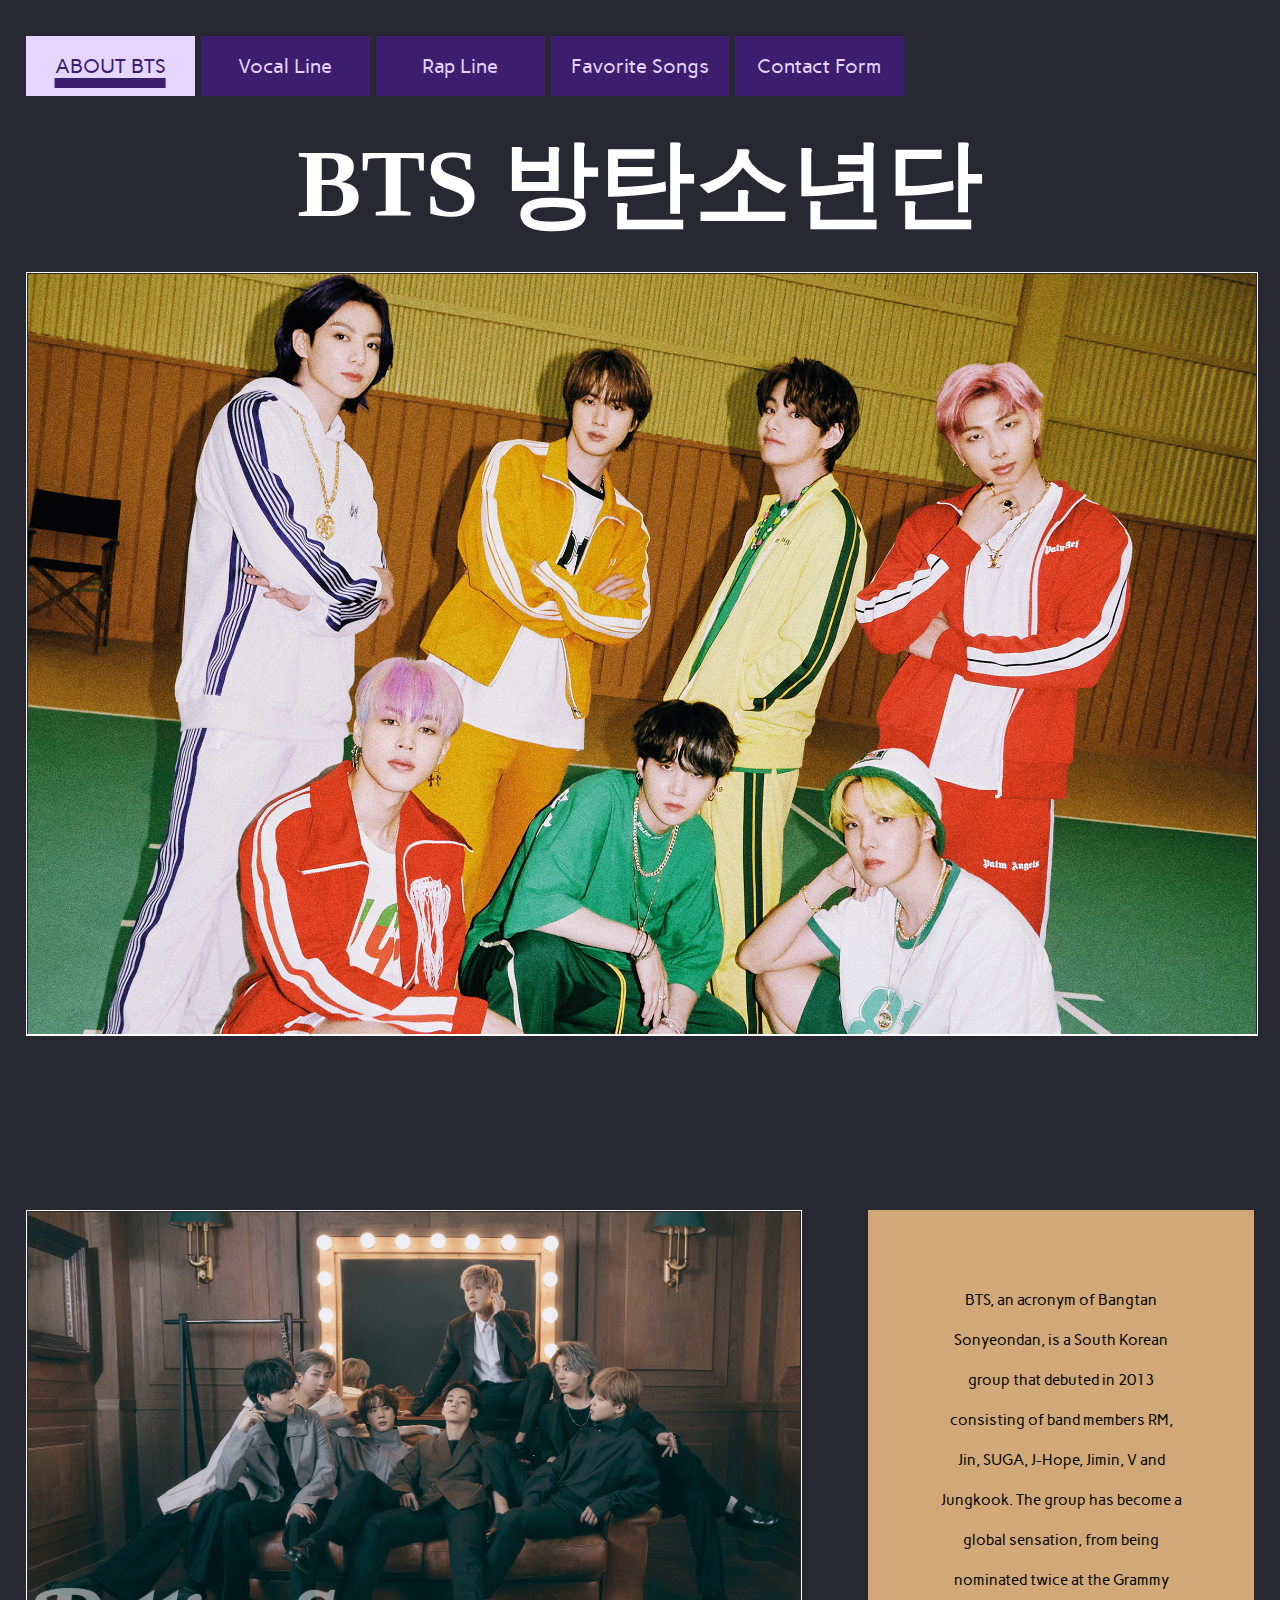
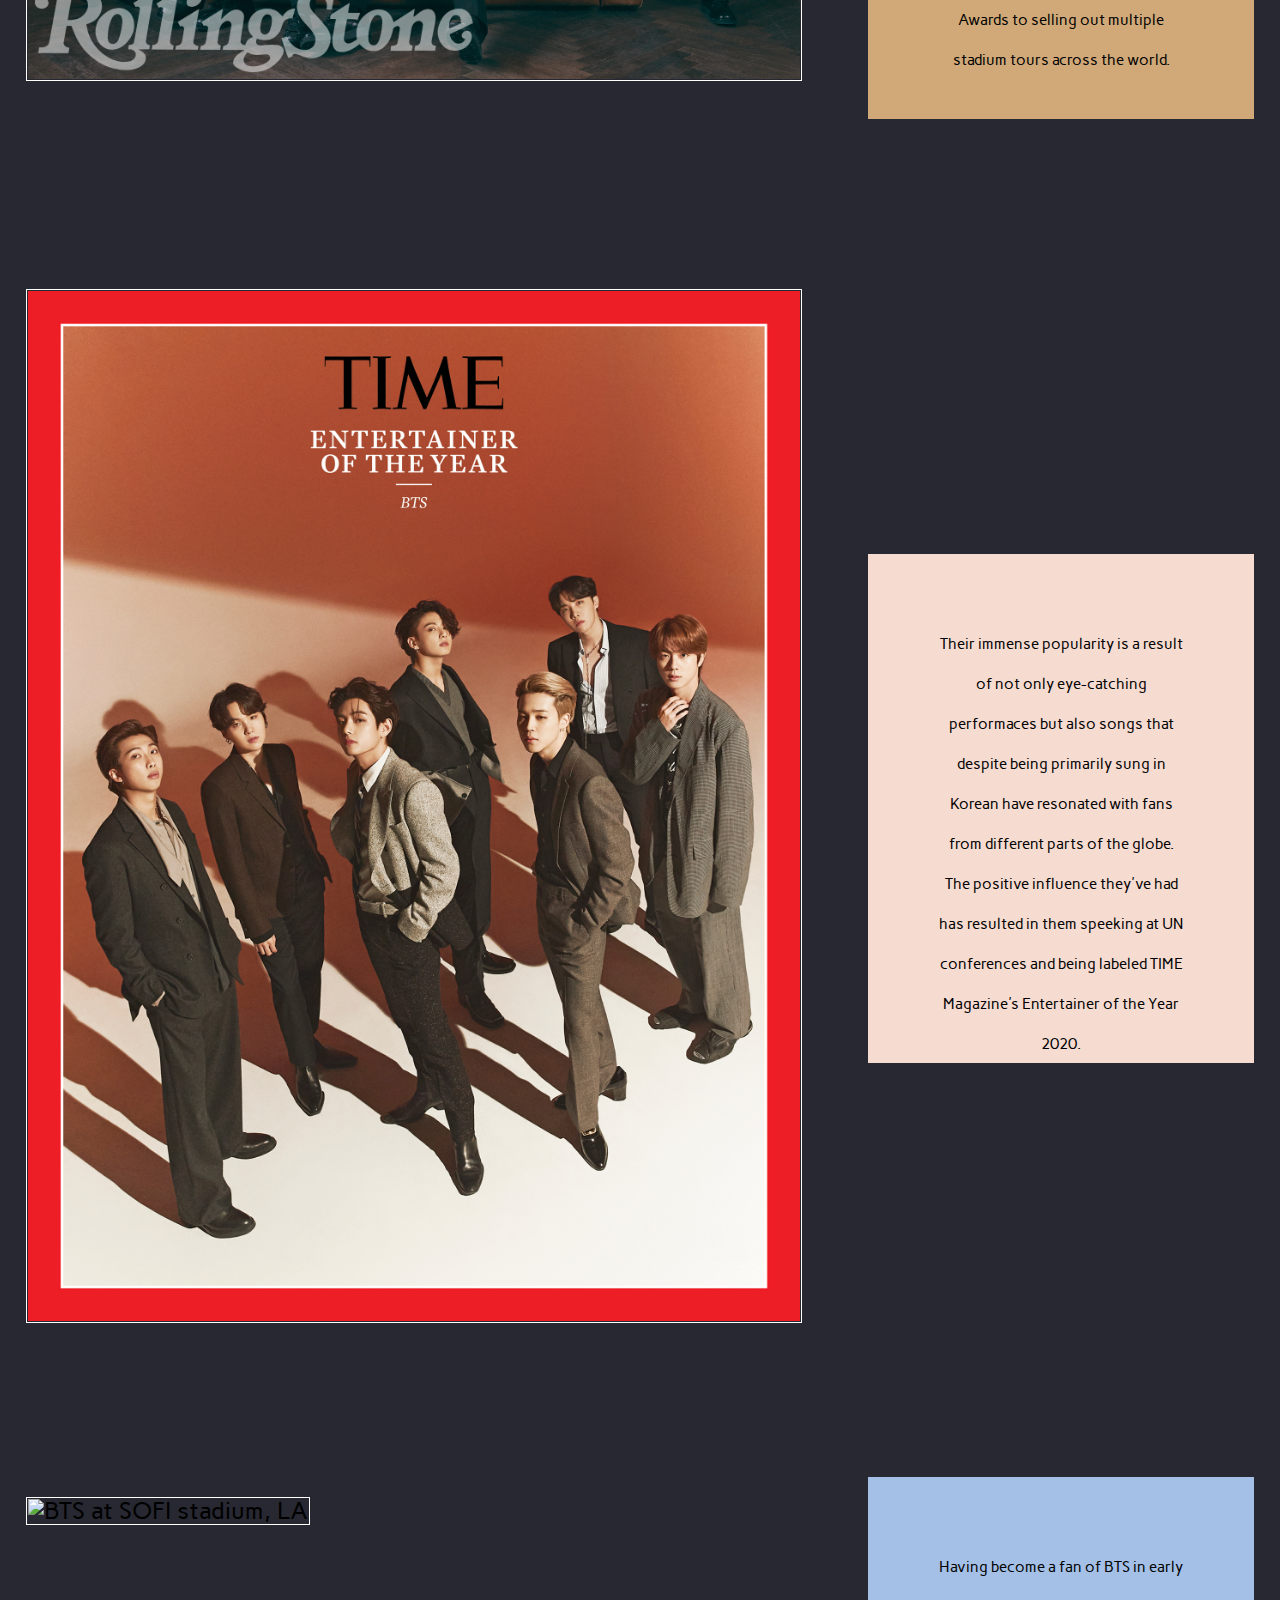
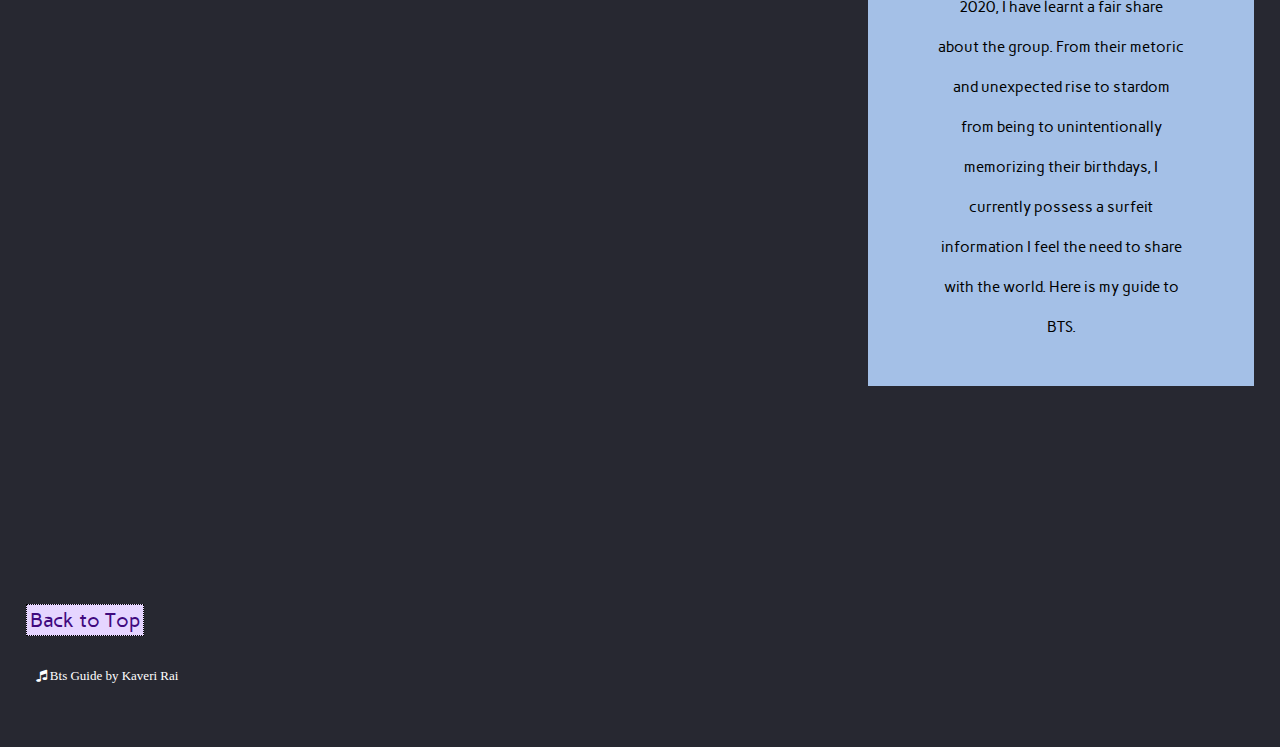
==== commit c6dfdab7: "Add files via upload" ====
--- a/index.html
+++ b/index.html
@@ -72,7 +72,8 @@
                     Here is my guide to BTS. 
                 </div>
                 <div id="landingimage4">
-                    <img src="images/myuniverse.gif" alt="BTS at SOFI stadium, LA" />
+                    <img class="gifimg" src="images/myuniverse.gif" alt="BTS at SOFI stadium, LA" />
+                    <img class = "nongifimg" src="images/ptd.jpeg" alt="BTS at their PTD concert" />
                 </div>    
         </div>  
         <div id="btndiv">
--- a/css/style.css
+++ b/css/style.css
@@ -33,7 +33,8 @@
 }
 
 .active a{
-	text-decoration: none;
+	text-decoration: underline;
+	text-decoration-thickness: 3px;
 	color: #3c1d6e !important;
 }
 
@@ -170,7 +171,7 @@
 @keyframes fadebackground {
 	from {background-image: url("../images/bts_blkwhite.jpeg");}
 	to {background-image: url("../images/bts_butter.jpeg");}
-  }
+}
 .container{
 	display: grid;
 	grid-template-columns: 2fr 2fr;
@@ -285,6 +286,10 @@
 #indexftr{
 	color: #fff;
 }
+.nongifimg{
+	display: none;
+}
+
 /* vocal line */
 #vocalcolor{
 	background-color: #a9c1b2;
@@ -346,7 +351,7 @@
 	grid-column: 1/3;
 
 }
-#jin, #jimin, #tae, #jk, #rm, #suga, #jh{
+/* #jin, #jimin, #tae, #jk, #rm, #suga, #jh{
 	display: grid;
 	grid-template-columns: 1fr 1fr 1fr;
 }
@@ -369,9 +374,158 @@
 }
 #jm2, #jk2, #sg2{
 	grid-column: 2/4;
+} */
+
+/* #jin2, #jm2, #v2, #jk2, #rm2, #jh2,#sg2{
+	height: auto;
+	grid-column: 1/3;
+	grid-row: 4/5;
+}
+#jm2, #jk2, #sg2{
+	grid-column: 2/4;
+} */
+
+/* .jintext{
+	line-height: 30px;
+	font-size: 12px;
+	grid-column: 2/4;
+	grid-row: 3/4;
+	padding: 3px;
+	
+}
+.jintext2{
+	line-height: 30px;
+	font-size: 12px;
+	grid-column: 2/4;
+	grid-row: 5/6;
+	padding: 3px;
+}
+.jmtext{
+	line-height: 30px;
+	font-size: 12px;
+	grid-column: 1/3;
+	grid-row: 3/4;
+	padding: 3px;
+}
+.jmtext2{
+	line-height: 30px;
+	font-size: 12px;
+	grid-column: 1/3;
+	grid-row: 5/6;
+	padding: 3px;
+} */
+.rightaligntext{
+	line-height: 30px;
+	font-size: 12px;
+	grid-column: 2/4;
+	padding: 3px;
+}
+.leftaligntext{
+	line-height: 30px;
+	font-size: 12px;
+	grid-column: 1/3;
+	padding: 3px;
+}
+#singers, #rappers{
+	margin-top: 7%;
+	display: grid;
+	grid-template-columns: 1fr 1fr 1fr;
+}
+.name{
+	grid-column: 1/4;
+}
+#jin1 , #jm1, #v1, #jk1, #rm1, #sg1, #jh1{
+	height: auto;
+	grid-column: 1/4;
+	grid-row: 2/3;
+}
+#jin, #rm{
+	grid-row: 1/2;
+}
+#jin1, #rm1{
+	grid-row: 2/3;
+}
+/* jintext row3 */
+.jintext, .rmtext{
+	grid-row: 3/4;	
+}
+#jin2, #rm2{
+	grid-row: 4/5;
+}
+/* jintext2 row5 */
+.jintext2, .rmtext2{
+	grid-row: 5/6;
+}
+#jimin, #suga{
+	grid-row: 6/7;
+}
+#jm1, #sg1{
+	grid-row: 7/8;
+}
+/* jmtext row 8 */
+.jmtext, .sgtext{
+	grid-row: 8/9;	
+}
+#jm2, #sg2{
+	grid-row: 9/10;
+}
+/* jmtext2 row 10 */
+.jmtext2, .sgtext2{
+	grid-row: 10/11;	
+}
+#tae, #jh{
+	grid-row: 11/12;
+}
+#v1, #jh1{
+	grid-row: 12/13;
+}
+/* vtext row 13 */
+.vtext, .jhtext{
+	grid-row: 13/14;	
+}
+#v2, #jh2{
+	grid-row: 14/15;
+}
+/* vtext2 row 15 */
+.vtext2, .jhtext2{
+	grid-row: 15/16;	
+}
+#jk{
+	grid-row: 16/17;
+}
+#jk1{
+	grid-row: 17/18;
+}
+/* jkttxt1 row 18 */
+.jktext{
+	grid-row: 18/19;	
+}
+#jk2{
+	grid-row: 19/20;
+}
+/* jktxt2 */
+.jktext2{
+	grid-row: 20/21;	
+}
+#jin1 , #jm1, #v1, #jk1, #rm1, #sg1, #jh1{
+	height: auto;
+	grid-column: 1/4;
+}
+#jin2, #jm2, #v2, #jk2, #rm2, #jh2{
+	height: auto;
+	grid-column: 1/3;
+}
+#jm2, #jk2, #sg2{
+	grid-column: 2/4;
+} 
+#btnvocal{
+	grid-row: 21/22;	
 }
 
 /* Rap Line */
+#btnrap{
+	grid-row: 16/17;	
+}
 #rapcolor{
 	background-color: black;
 	color: white;
@@ -403,8 +557,17 @@
 	display: flex;
 	flex-wrap: wrap;
 }
-.fleximgs{
-	width: 50%;
+.fleximgs, .fleximgs2{
+	/* width: 50%; */
+	width: 45%;
+    margin-left: 4%;
+	margin-top: 15px;
+}
+.fleximgs2{
+	margin-left: 28%;
+}
+.fleximgs img, .fleximgs2 img{
+	border-radius: 0px;
 }
 #raptext p{
 	/* margin-left: 20%;
@@ -438,41 +601,7 @@
 	margin-top: 1%;
 	float: left;
 }
-.jintext{
-	line-height: 30px;
-	font-size: 12px;
-	/* border: 3px solid rgb(255, 255, 255); */
-	grid-column: 2/4;
-	grid-row: 3/4;
-	padding: 3px;
-	/* margin-top: -160px;
-	background-color: white;
-	opacity: 86%; */
-}
-.jintext2{
-	line-height: 30px;
-	font-size: 12px;
-	/* border: 3px solid rgb(255, 255, 255); */
-	grid-column: 2/4;
-	grid-row: 5/6;
-	padding: 3px;
-}
-.jmtext{
-	line-height: 30px;
-	font-size: 12px;
-	/* border: 3px solid rgb(255, 255, 255); */
-	grid-column: 1/3;
-	grid-row: 3/4;
-	padding: 3px;
-}
-.jmtext2{
-	line-height: 30px;
-	font-size: 12px;
-	/* border: 3px solid rgb(255, 255, 255); */
-	grid-column: 1/3;
-	grid-row: 5/6;
-	padding: 3px;
-}
+
 #jinformat{
 	margin-top: -80px;
     background: #d0d0d0;
@@ -568,9 +697,7 @@
 	line-height: 30px;
 	text-align: center;
 }
-#songslist{
-	/* align-items: center;
-	margin-left: 30%; */
+/* #songslist{
 	margin-top: 15%; 
 	display: grid;
 	grid-template-columns: repeat(6, 1fr);
@@ -578,8 +705,8 @@
 	row-gap: 60px;
 	color: #cac0d9;
 	font-family: Georgia, 'Times New Roman', Times, serif;
-}
-#blackswan{
+} */
+/* #blackswan{
 	grid-column: 1/7;
 	grid-row: 1/3;
 	position: relative;
@@ -601,13 +728,41 @@
 	position: relative;
 }
 #bfly{
-	grid-column: 1/6;
+	grid-column: 1/7;
 	grid-row: 13/17;
 	position: relative;
 }
+#paradise{
+	grid-column: 2/7;
+	grid-row: 17/21;
+	position: relative;
+}
+#oneday{
+	grid-column: 1/7;
+	grid-row: 21/25;
+	position: relative;
+} */
+
+#songslist{
+	/* align-items: center;
+	margin-left: 30%; */
+	margin-top: 15%; 
+	display: flex;
+    flex-wrap: wrap;
+    align-items: flex-start;
+    flex-direction: row;
+	min-height: 200px;
+	column-gap: 10px;
+	row-gap: 60px;
+	color: #cac0d9;
+	font-family: Georgia, 'Times New Roman', Times, serif;
+}
 #songslist p{
 	text-align: center;
 	margin-right: 30%;
+}
+#blackswan,#home, #ftmr, #pp, #bfly, #paradise,#oneday, #micdrop, #springday, #pluto{
+	position: relative;
 }
 .songtxt{
 	position: absolute;
@@ -623,12 +778,12 @@
 }
 
 .songcontainer:hover img{
-	opacity: 0.2;
+	opacity: 0.1;
 }
 footer p{
 	font-family: "Trebuchet MS";
 	font-size: 13px !important; 
-	margin-top: 37% !important;
+	/* margin-top: 37% !important; */
 }
 
 /*Added this so the links stay the same color*/
@@ -655,7 +810,8 @@
 	width: 300px;
 	height: 200px;
 	border: 1px solid #f1f1f1;
-	perspective: 1000px; /* Remove this if you don't want the 3D effect */
+	/* perspective: 1000px; Remove this if you don't want the 3D effect */
+	margin-left: 10%;
   }
   
   /* This container is needed to position the front and back side */
@@ -668,8 +824,7 @@
 	transform-style: preserve-3d;
   }
   
-  /* Do an horizontal flip when you move the mouse over the flip box container */
-  .flip-card:hover .flip-card-inner {
+  .flip-card:hover .flip-card-inner, .flip-card:active .flip-card-inner, .flip-card:focus .flip-card-inner{
 	transform: rotateY(180deg);
   }
   
@@ -691,15 +846,26 @@
   
   /* Style the back side */
   .flip-card-back {
-	background-color: rgb(181, 202, 223);
-	color: white;
+	background-color: rgb(54, 30, 108);
+	color: rgb(207, 177, 238);
 	transform: rotateY(180deg);
   }
+  .flip-card-back p{
+	font-size: 18px;
+  }
+
+  nav ul{
+	list-style-type: none !important;
+	}
 
 @media screen and (prefers-reduced-motion: reduce){
 	/*Turn off scroll*/
 	html{
 	  scroll-behavior: auto; /* Removes scroll animation */
+	}
+	* {
+		animation: none !important;
+		transition: none !important;
 	}
   
 	/*Turn off transition*/
@@ -716,6 +882,17 @@
 	.landingpagebg{
 		animation: none !important;
 	}
+	
+	.nongifimg{
+		display: block;
+	}
+	.gifimg{
+		display: none;
+	}
+
+	.flip-card:hover .flip-card-inner, .flip-card:active .flip-card-inner, .flip-card:focus .flip-card-inner{
+		transform: none;
+	  }
   }
 
   @media screen and (min-width: 650px){
@@ -732,6 +909,9 @@
 	#para3{
 		margin-bottom: -130%;
 	}
+	.active a{
+		text-decoration-thickness: 6px;
+	}
 	.landingText {
 		padding-right: 10px;
 		padding-left: 10px;
@@ -743,34 +923,52 @@
 	footer p{
 		margin-top: 0% !important;
 	}
+	#vocalcover{
+		min-height: 680px;
+	}
 	.name{
 		grid-column: 1/5;
-	}
-	#jin, #jimin, #tae, #jk, #rm, #suga, #jh{
+		font-size: 40px;
+	}
+
+	/* #jin, #jimin, #tae, #jk, #rm, #suga, #jh{
 		display: grid;
 		grid-template-columns: 2fr 1fr 1fr 2fr;
+	} */
+	#singers, #rappers{
+		display: grid;
+		grid-template-columns: 2fr 1fr 1fr 2fr;
 	}
 	#jin1 , #jm2, #v1, #jk2, #rm1, #sg2, #jh1{
-		grid-column: 1/3;
+		grid-column: 1/4;
 	}
 	#jin2, #jm1, #v2, #jk1, #rm2, #sg1, #jh2{
+		grid-column: 2/5;
+	}
+	.jintext, .jmtext2, .vtext, .jktext2, .rmtext, .sgtext2, .jhtext{
 		grid-column: 3/5;
 	}
-	.jintext, .jmtext2{
-		grid-column: 3/5;
-	}
-	.jintext2, .jmtext{
+	.jintext2, .jmtext, .vtext2, .jktext, .rmtext2, .sgtext, .jhtext2{
 		grid-column: 1/3;
 	}
 	#jinformat, #jinformat2, #jmformat, #jmformat2, #vformat, #vformat2, #jkformat, #jkformat2, #rmformat, #rmformat2, #sugaformat, #sugaformat2, #jhopeformat, #jhopeformat2 {
 		margin-top: -85%;
 	}
-	.fleximgs{
-		width: 33%;
+
+	.rightaligntext, .leftaligntext{
+		font-size: 15px;
+		padding: 20px;
+	}
+
+	.fleximgs, .fleximgs2{
+		margin-top: 40px;
 	}
 	.songtxt{
 		font-size: 16px;
 		line-height: 35px;
+		background-color: #4e6082;
+		opacity: 0.1;
+		padding: 5px;
 	}
 
 	nav li{
@@ -780,9 +978,31 @@
 	ul{
 		width: 53%;
 	}
+
+
+	.flip-card{
+		margin-left: 27%;
+	}
+	#songlist{
+	display: flex;
+    flex-wrap: wrap;
+    align-items: flex-end;
+    flex-direction: column;
+	}
+	#blackswan,#ftmr,#bfly,#oneday,#springday{
+		flex-basis: 70%;
+	}
+	#home,#pp,#paradise,#micdrop,#pluto{
+		flex-basis: 70%;
+		margin-left: 30%;
+	}
   }
 
   @media screen and (min-width: 1200px){
+
+	#vocalcover{
+		min-height: 734px;
+	}
 
 	nav{
 		width: 0% !important;
@@ -792,11 +1012,16 @@
 		font-size: 20px;
 		padding: 20px;
 	}
-	
+	ul{
+		width: auto;
+	}
 
 	h1{
 		font-size: 4em;
 		padding: 30px;
+	}
+	.active a{
+		text-decoration-thickness: 10px;
 	}
 	
 	.container{
@@ -805,13 +1030,16 @@
 		column-gap: 70px;
 		grid-template-columns: 2fr 1fr;
 	}
+	.fleximgs, .fleximgs2{
+		margin-top: 75px;
+	}
 
 	#landingimage2, #landingimage3, #landingimage4{
 		grid-column: 1/2;
 	}
 	#para1,#para2,#para3{
 		grid-column: 2/3;
-		padding: 102px;
+		padding: 70px;
 		margin-bottom: 0px;
 	}
 	
@@ -824,15 +1052,47 @@
 		font-size: 20px;
 	}
 
+	#singers, #rappers{
+		grid-template-columns: 1fr 1fr 1fr 1fr;
+	}
+
 	#jin1 , #jm2, #v1, #jk2, #rm1, #sg2, #jh1{
-		grid-column: 1/4;
+		grid-column: 1/3;
 	}
 	#jin2, #jm1, #v2, #jk1, #rm2, #sg1, #jh2{
-		grid-column: 2/5;
-	}
-	.jintext, .jmtext2, .jintext2, .jmtext{
+		grid-column: 3/5;
+	}
+	.jintext, .jmtext2, .jintext2, .jmtext, .vtext, .vtext2, .jktext, .jktext2, .rmtext, .rmtext2, .sgtext, .sgtext2, .jhtext, .jhtext2{
 		padding: 70px;
 		line-height: 45px;
 		font-size: 20px;
 	}
+
+	#rapintro, #raptext p, #vocaltext p, #vocalintro{
+		font-size: 28px;
+	}
+	#blackswan,#ftmr,#bfly,#oneday,#springday,#home,#pp,#paradise,#micdrop,#pluto{
+		flex-basis: 55%;
+	}
+	#home,#pp,#paradise,#micdrop{
+		margin-left: 30%;
+	}
+	#ftmr,#oneday{
+		margin-left: 45%;
+	}
+
+
+	.flip-card{
+		width: 550px;
+		height: 366px;
+		margin-left: 30%;
+	}
+
+	#listtext p{
+		font-size: 28px;
+	}
+
+	#songslist{
+		margin-top: 5%;
+	}
   }